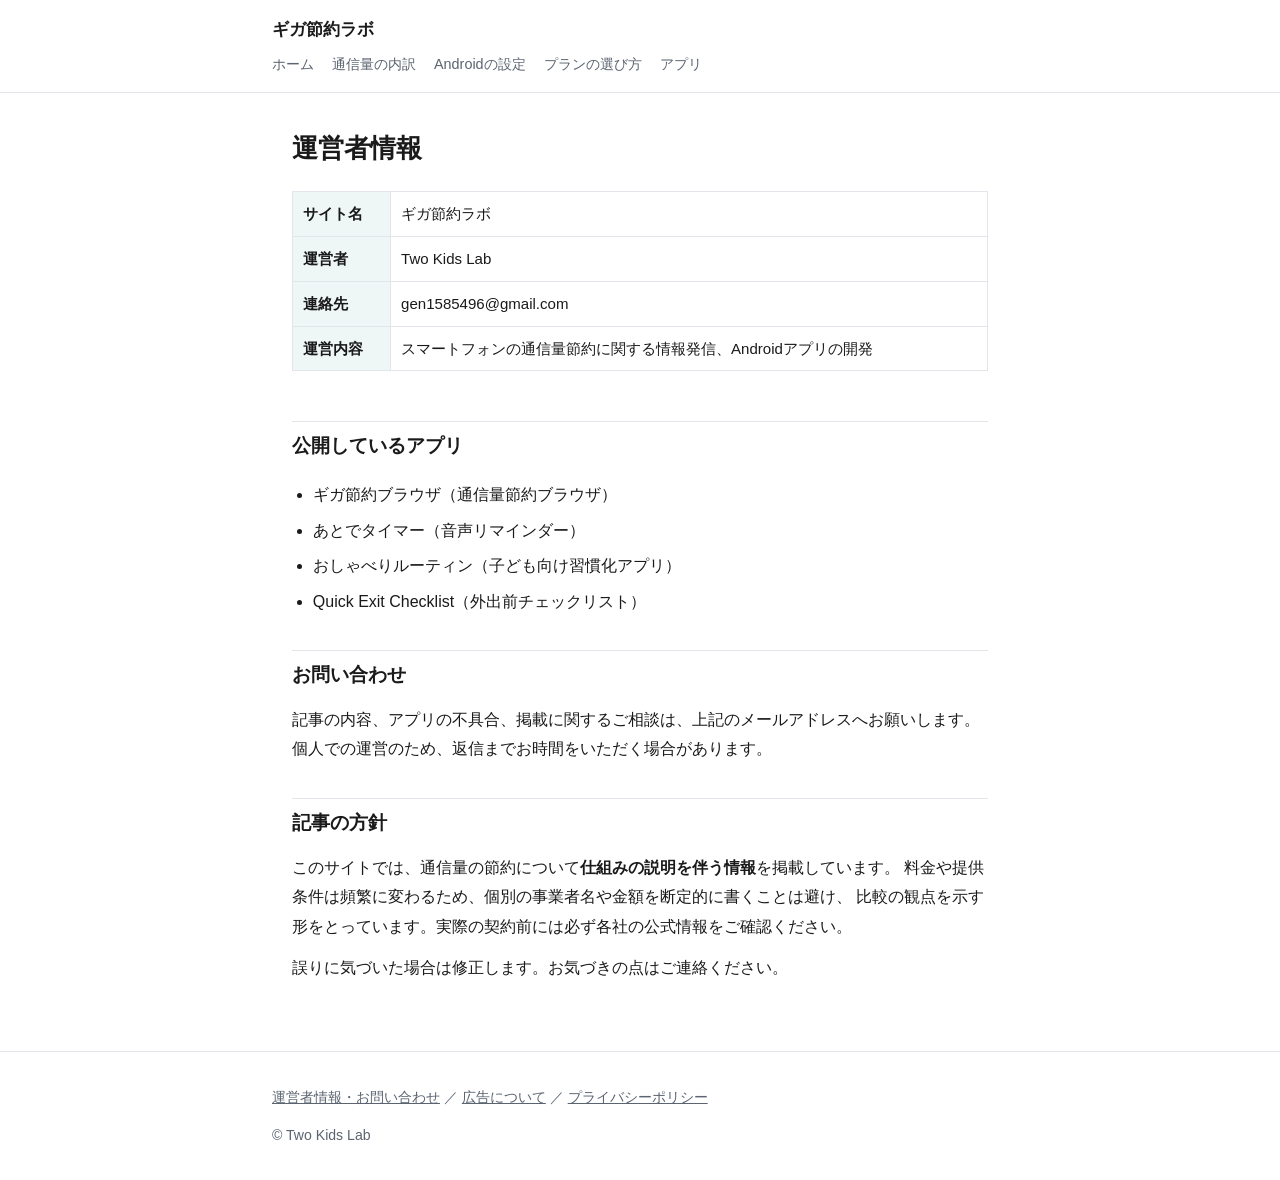
==== about.html @ 1091c755 "ギガ節約ラボ（通信量節約の情報サイト）を追加 ASP審査で提出する媒体として、また アプリへの導線として作成。 記事4本・アプリ紹介・運営者情報・広告についての7ページ構成。  料金や事業者名は意図的" ====
<!DOCTYPE html>
<html lang="ja">
<head>
<meta charset="utf-8">
<meta name="viewport" content="width=device-width, initial-scale=1">
<title>運営者情報・お問い合わせ｜ギガ節約ラボ</title>
<meta name="description" content="ギガ節約ラボの運営者情報とお問い合わせ先。">
<link rel="stylesheet" href="style.css">
</head>
<body>
<header class="site">
  <div class="inner">
    <a class="brand" href="./">ギガ節約ラボ</a>
    <nav class="site">
      <a href="./">ホーム</a>
      <a href="articles/why-data-runs-out.html">通信量の内訳</a>
      <a href="articles/reduce-on-android.html">Androidの設定</a>
      <a href="articles/choose-plan.html">プランの選び方</a>
      <a href="app.html">アプリ</a>
    </nav>
  </div>
</header>

<main>
  <h1>運営者情報</h1>

  <div class="table-wrap">
  <table>
    <tr><th>サイト名</th><td>ギガ節約ラボ</td></tr>
    <tr><th>運営者</th><td>Two Kids Lab</td></tr>
    <tr><th>連絡先</th><td>gen1585496@gmail.com</td></tr>
    <tr><th>運営内容</th><td>スマートフォンの通信量節約に関する情報発信、Androidアプリの開発</td></tr>
  </table>
  </div>

  <h2>公開しているアプリ</h2>
  <ul>
    <li>ギガ節約ブラウザ（通信量節約ブラウザ）</li>
    <li>あとでタイマー（音声リマインダー）</li>
    <li>おしゃべりルーティン（子ども向け習慣化アプリ）</li>
    <li>Quick Exit Checklist（外出前チェックリスト）</li>
  </ul>

  <h2>お問い合わせ</h2>

  <p>
    記事の内容、アプリの不具合、掲載に関するご相談は、上記のメールアドレスへお願いします。
    個人での運営のため、返信までお時間をいただく場合があります。
  </p>

  <h2>記事の方針</h2>

  <p>
    このサイトでは、通信量の節約について<strong>仕組みの説明を伴う情報</strong>を掲載しています。
    料金や提供条件は頻繁に変わるため、個別の事業者名や金額を断定的に書くことは避け、
    比較の観点を示す形をとっています。実際の契約前には必ず各社の公式情報をご確認ください。
  </p>

  <p>
    誤りに気づいた場合は修正します。お気づきの点はご連絡ください。
  </p>
</main>

<footer class="site">
  <div class="inner">
    <p>
      <a href="about.html">運営者情報・お問い合わせ</a> ／
      <a href="disclosure.html">広告について</a> ／
      <a href="https://gen1585496-ops.github.io/privacy-policy/">プライバシーポリシー</a>
    </p>
    <p>© Two Kids Lab</p>
  </div>
</footer>
</body>
</html>
---- style.css ----
:root {
  --bg: #ffffff;
  --fg: #1a1a1a;
  --muted: #5b6470;
  --line: #e2e6ea;
  --accent: #1b9e8f;
  --accent-weak: #eef7f6;
  --max: 46rem;
}

@media (prefers-color-scheme: dark) {
  :root {
    --bg: #14181b;
    --fg: #e8ebed;
    --muted: #9aa4ad;
    --line: #2a3136;
    --accent: #3fbfae;
    --accent-weak: #16292a;
  }
}

* { box-sizing: border-box; }

body {
  margin: 0;
  background: var(--bg);
  color: var(--fg);
  font-family: -apple-system, BlinkMacSystemFont, "Hiragino Sans", "Noto Sans JP",
    "Yu Gothic UI", Meiryo, sans-serif;
  line-height: 1.85;
  font-size: 16px;
}

header.site {
  border-bottom: 1px solid var(--line);
  padding: 14px 20px;
}

header.site .inner,
main,
footer.site .inner {
  max-width: var(--max);
  margin: 0 auto;
}

header.site a.brand {
  font-weight: 700;
  font-size: 1.05rem;
  color: var(--fg);
  text-decoration: none;
}

nav.site {
  margin-top: 6px;
  font-size: 0.9rem;
}

nav.site a {
  color: var(--muted);
  text-decoration: none;
  margin-right: 14px;
}

nav.site a:hover { color: var(--accent); }

main { padding: 8px 20px 56px; }

h1 { font-size: 1.6rem; line-height: 1.5; margin: 28px 0 8px; }
h2 { font-size: 1.2rem; margin: 34px 0 8px; padding-top: 6px; border-top: 1px solid var(--line); }
h3 { font-size: 1.02rem; margin: 22px 0 4px; }

p { margin: 12px 0; }

a { color: var(--accent); }

.lead { color: var(--muted); }

.updated { color: var(--muted); font-size: 0.85rem; margin-top: 0; }

ul, ol { padding-left: 1.3em; }
li { margin: 6px 0; }

table {
  width: 100%;
  border-collapse: collapse;
  margin: 16px 0;
  font-size: 0.94rem;
}

th, td {
  border: 1px solid var(--line);
  padding: 8px 10px;
  text-align: left;
  vertical-align: top;
}

th { background: var(--accent-weak); font-weight: 600; }

.table-wrap { overflow-x: auto; }

.card {
  border: 1px solid var(--line);
  border-radius: 10px;
  padding: 16px 18px;
  margin: 18px 0;
}

.card h3 { margin-top: 0; }

.note {
  background: var(--accent-weak);
  border-left: 3px solid var(--accent);
  padding: 12px 16px;
  margin: 18px 0;
  font-size: 0.94rem;
}

.cta {
  display: inline-block;
  background: var(--accent);
  color: #fff;
  padding: 10px 18px;
  border-radius: 8px;
  text-decoration: none;
  font-weight: 600;
  margin-top: 8px;
}

.post-list { list-style: none; padding: 0; }
.post-list li { border-bottom: 1px solid var(--line); padding: 14px 0; margin: 0; }
.post-list a { font-weight: 600; text-decoration: none; }
.post-list p { margin: 4px 0 0; color: var(--muted); font-size: 0.92rem; }

footer.site {
  border-top: 1px solid var(--line);
  padding: 20px;
  color: var(--muted);
  font-size: 0.88rem;
}

footer.site a { color: var(--muted); }
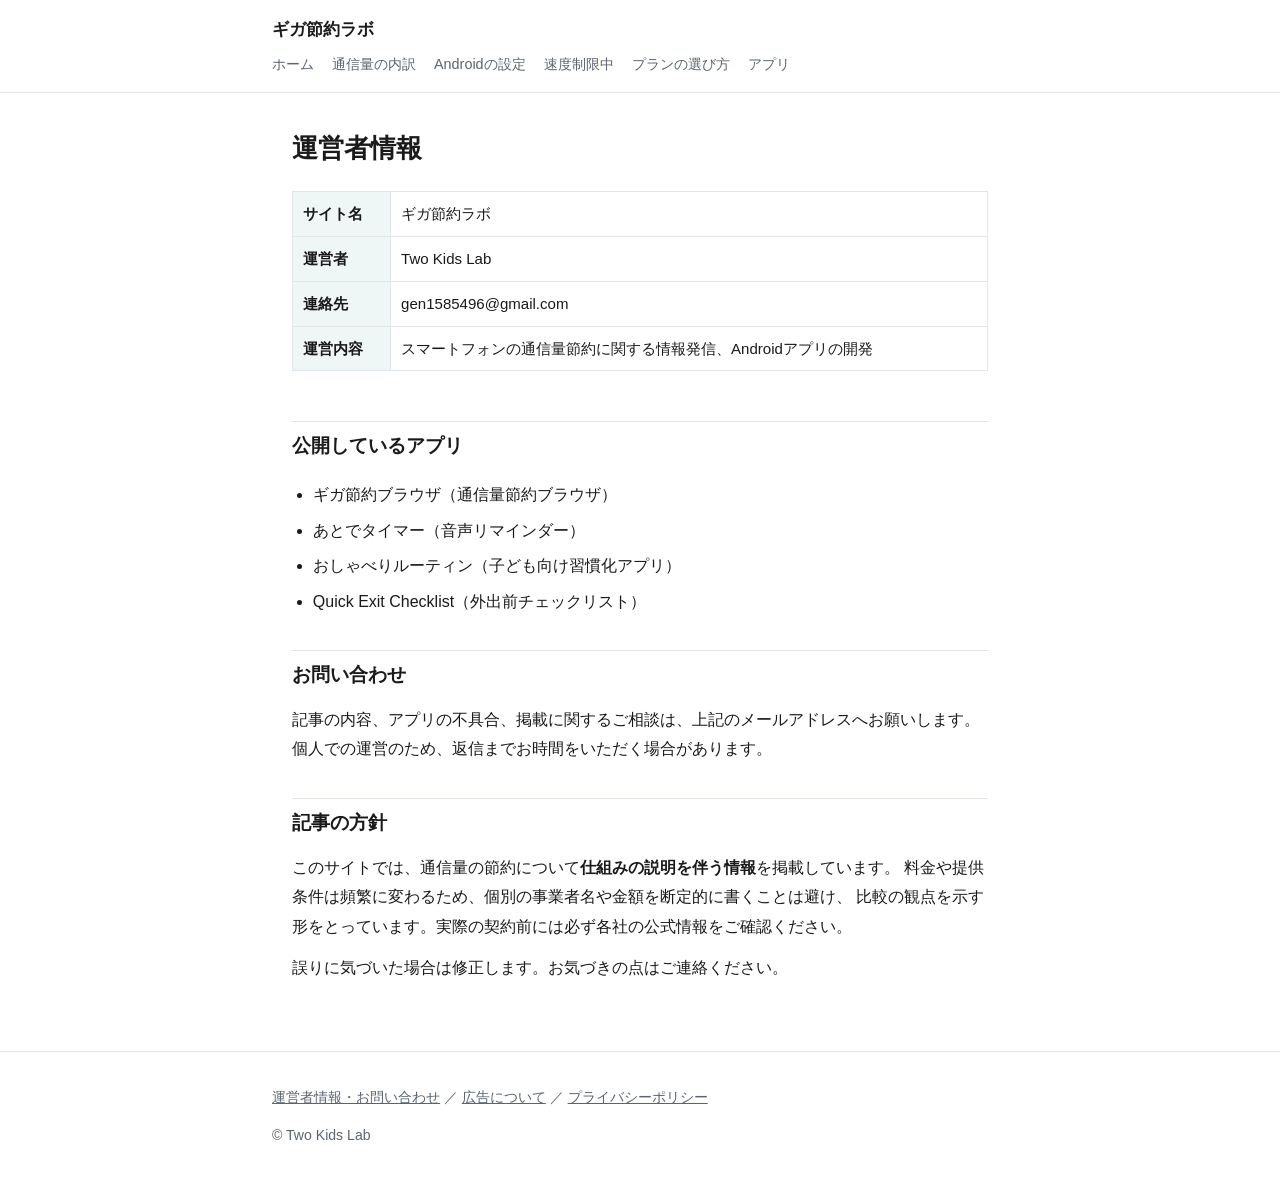
==== commit efb88ea7: "記事を2本追加（速度制限中の対処、テザリング） ASP審査では記事数が見られるため、4本から6本に増やした。 アクセストレードは審査ありのため、待ち時間のうちに媒体を厚くしておく。  Co-Autho" ====
--- a/about.html
+++ b/about.html
@@ -15,6 +15,7 @@
       <a href="./">ホーム</a>
       <a href="articles/why-data-runs-out.html">通信量の内訳</a>
       <a href="articles/reduce-on-android.html">Androidの設定</a>
+      <a href="articles/speed-limited.html">速度制限中</a>
       <a href="articles/choose-plan.html">プランの選び方</a>
       <a href="app.html">アプリ</a>
     </nav>
